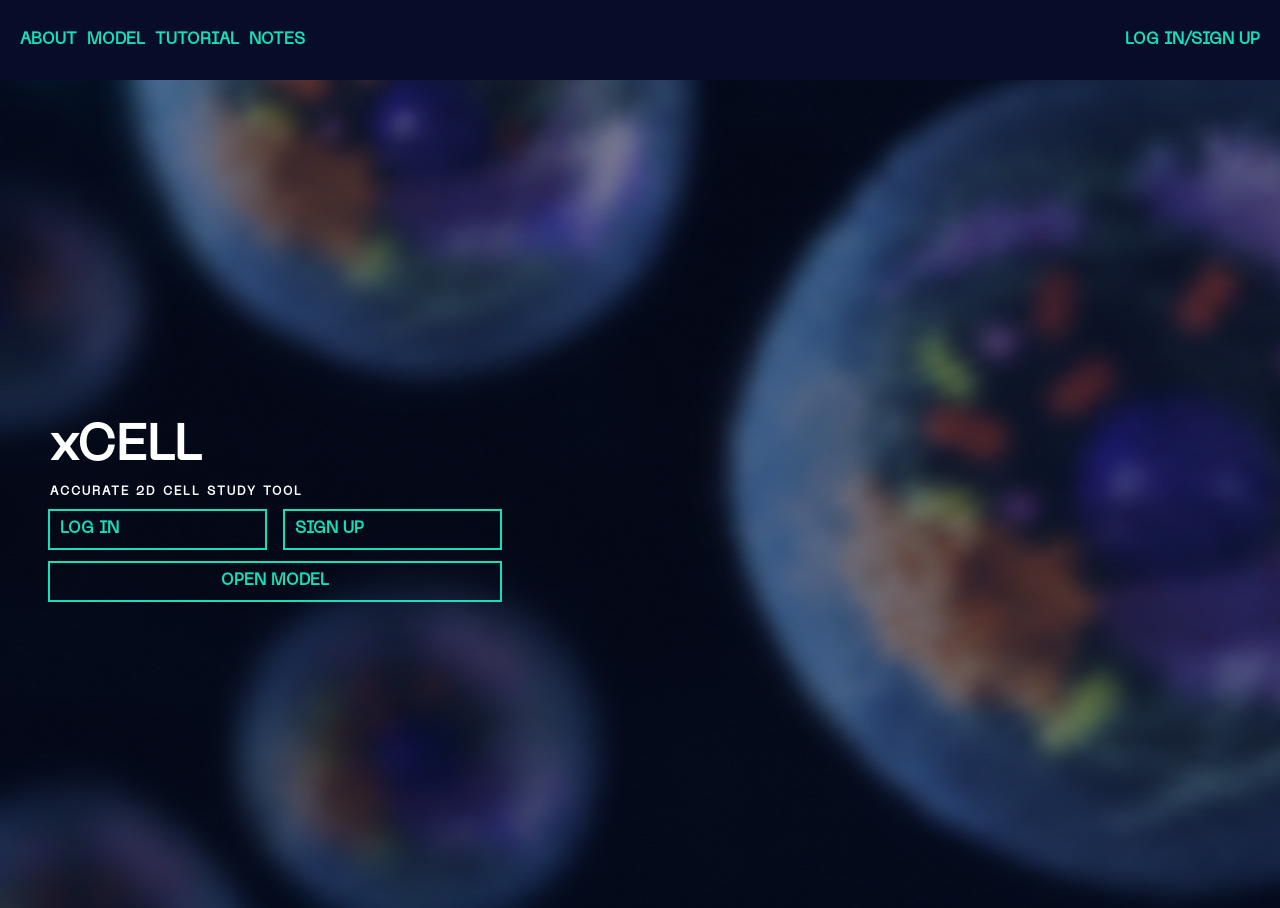
==== frontend/pages/index.html @ d9c02979 "Establish js file as connector btwn front & backend" ====
<!DOCTYPE html>
<html lang="en">
<head>
    <meta charset="UTF-8">
    <meta name="viewport" content="width=device-width, initial-scale=1.0">
    <title>Document</title>
    <link rel="stylesheet" href="../styles/index.css">
</head>
<body>
    <header> 
        <div class="navlinks">
            <div class="leftlinks">
                <a href="/frontend/pages/about.html">ABOUT</a>
                <a href="/frontend/pages/model.html">MODEL</a>
                <a href="/frontend/pages/tutorial.html">TUTORIAL</a>
                <a href="/frontend/pages/notes.html">NOTES</a>
            </div>
            <div class="rightlinks">
                <a href="/pages/login.html">LOG IN/SIGN UP</a>
            </div>
        </div>
    </header>


    <div class="hero">
        <div class="hero-content">
            <h1>xCELL</h1>
            <p>ACCURATE 2D CELL STUDY TOOL</p>
            <div class="horizontal-buttons">
                <a class="rect-button" href="/frontend/pages/login.html">LOG IN</a>
                <a class="rect-button" href="/frontend/pages/signup.html">SIGN UP</a>
            </div>
            <a class="rect-button center-button" href="/frontend/pages/model.html">OPEN MODEL</a>
        </div>
    </div>

</body>
</html>
---- frontend/styles/index.css ----
* {
    box-sizing: border-box;
}

:root {
    --cyan: #12e1b9;
    --background: #070d29;
}

@font-face {
    font-family: "Neue Machina";
    src: url("/frontend//resources/fonts/PPNeueMachina-PlainRegular.otf") format("opentype");
    font-weight: 400;
    font-style: normal;
}

body {
    font-family: "Neue Machina", sans-serif;
    font-weight: 800;
    margin: 0;
}

p {
    font-size: 12px;
    letter-spacing: 2px;
    color: white;
}

header {
    padding: 20px;
    background-color: var(--background);
    height: 80px;
    align-content: center;
}
.navlinks {
    color: var(--cyan);
    display: flex;
    justify-content: space-between;

}

.leftlinks {
    display: flex;
    gap: 10px;
}

h1 {
    font-size: 50px;
    margin-bottom: 10px;
    color: white;
}
.hero {
    display: flex;
    align-items: center;
    justify-content: flex-start;
    height: 92dvh;
    padding-left: 50px; 
    background-image: url("/frontend/resources/images/blurred-cell.png");
}

.hero-content{
    width: 50dvh;
    display: block;
}

.horizontal-buttons {
    width: 100%;
    display: flex;
    justify-content: space-between;
    gap: 20px;
}

.rect-button {
    flex: 1;
    outline: 2px solid var(--cyan);
    padding: 10px;
}

.center-button {
    display: block;
    margin-top: 15px;
    width: 100%;
    text-align: center;
}

a {
    text-decoration: none;
    color: var(--cyan);
}
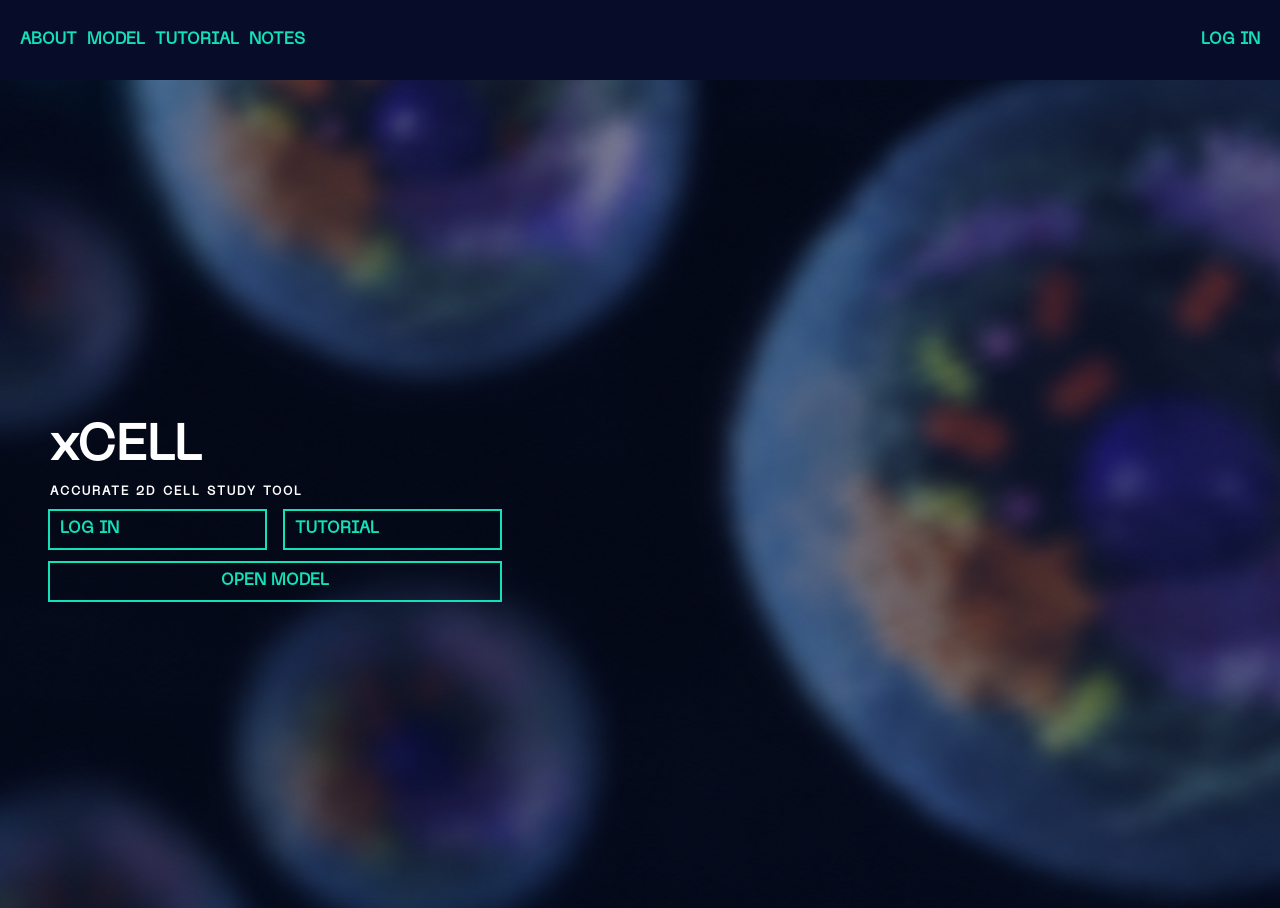
==== commit a4860792: "Edit index.html styling to be dependent on login status" ====
--- a/frontend/pages/index.html
+++ b/frontend/pages/index.html
@@ -5,6 +5,7 @@
     <meta name="viewport" content="width=device-width, initial-scale=1.0">
     <title>Document</title>
     <link rel="stylesheet" href="../styles/index.css">
+    <script src="/frontend/scripts/main.js" defer></script>
 </head>
 <body>
     <header> 
@@ -16,7 +17,8 @@
                 <a href="/frontend/pages/notes.html">NOTES</a>
             </div>
             <div class="rightlinks">
-                <a href="/pages/login.html">LOG IN/SIGN UP</a>
+                <a id="topRight" href="http://localhost:8080/oauth2/authorization/google">LOG IN</a>
+                <img id="profilePic"></img>
             </div>
         </div>
     </header>
@@ -27,8 +29,8 @@
             <h1>xCELL</h1>
             <p>ACCURATE 2D CELL STUDY TOOL</p>
             <div class="horizontal-buttons">
-                <a class="rect-button" href="/frontend/pages/login.html">LOG IN</a>
-                <a class="rect-button" href="/frontend/pages/signup.html">SIGN UP</a>
+                <a class="rect-button" id="indexLogIn" href="http://localhost:8080/oauth2/authorization/google">LOG IN</a>
+                <a class="rect-button" id="indexTutorial" href="/frontend/pages/tutorial.html">TUTORIAL</a>
             </div>
             <a class="rect-button center-button" href="/frontend/pages/model.html">OPEN MODEL</a>
         </div>
--- a/frontend/styles/index.css
+++ b/frontend/styles/index.css
@@ -36,12 +36,17 @@
     color: var(--cyan);
     display: flex;
     justify-content: space-between;
-
+    align-items: center;
 }
 
 .leftlinks {
     display: flex;
     gap: 10px;
+}
+
+.rightlinks {
+    display: flex;
+    align-items: center;
 }
 
 h1 {
@@ -58,6 +63,11 @@
     background-image: url("/frontend/resources/images/blurred-cell.png");
 }
 
+#profilePic {
+    width: 0;
+    margin-left: 0;
+    border-radius: 30px;
+}
 .hero-content{
     width: 50dvh;
     display: block;
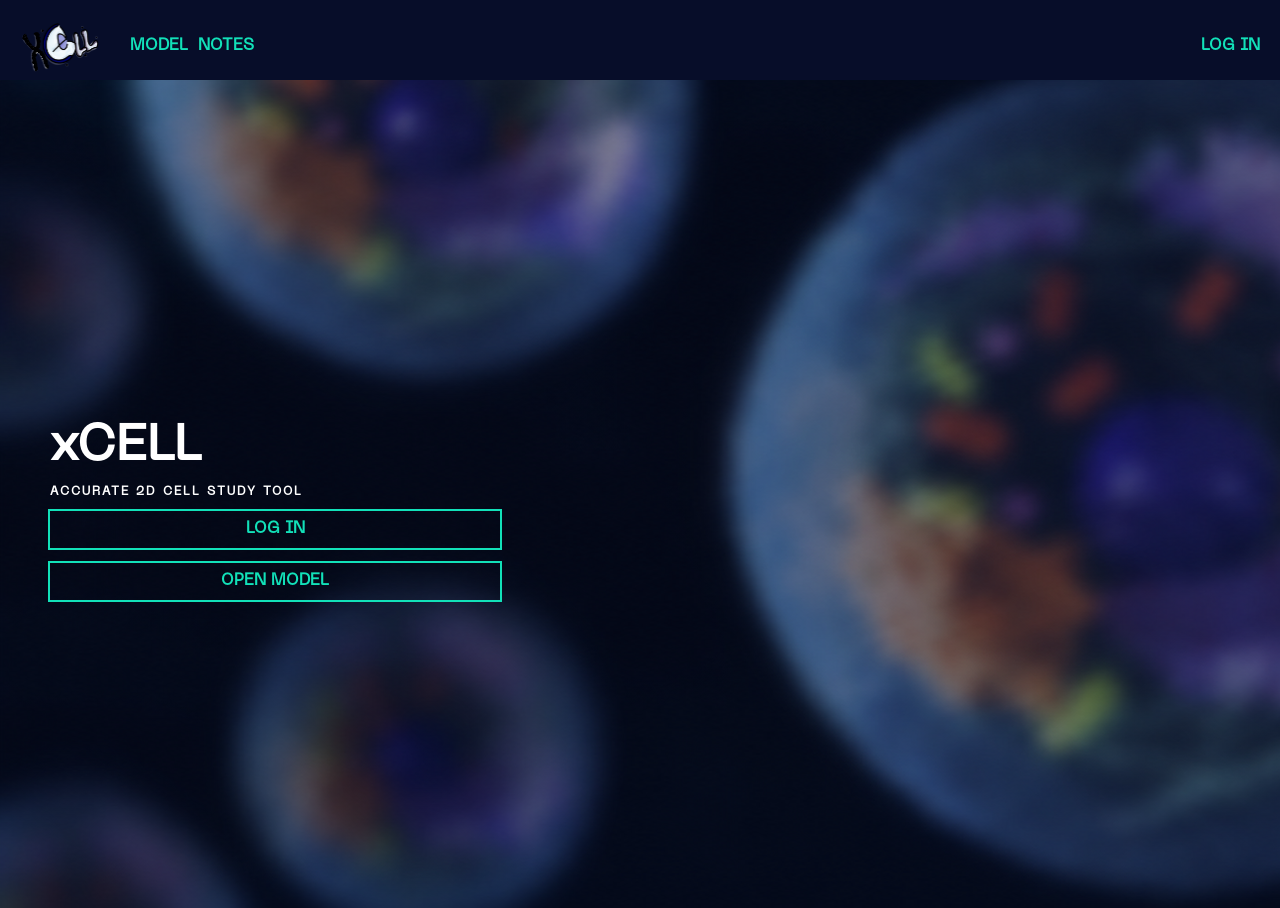
==== commit a70256bd: "Finish cell alignment, patch small issues:" ====
--- a/frontend/pages/index.html
+++ b/frontend/pages/index.html
@@ -3,7 +3,7 @@
 <head>
     <meta charset="UTF-8">
     <meta name="viewport" content="width=device-width, initial-scale=1.0">
-    <title>Document</title>
+    <title>xCELL | home</title>
     <link rel="stylesheet" href="../styles/index.css">
     <script src="/frontend/scripts/main.js" defer></script>
 </head>
@@ -11,9 +11,8 @@
     <header> 
         <div class="navlinks">
             <div class="leftlinks">
-                <a href="/frontend/pages/about.html">ABOUT</a>
+                <a href="/frontend/pages/index.html"><img class="logo" src="/frontend/resources/images/xCELL-logo.png"></a>
                 <a href="/frontend/pages/model.html">MODEL</a>
-                <a href="/frontend/pages/tutorial.html">TUTORIAL</a>
                 <a href="/frontend/pages/notes.html">NOTES</a>
             </div>
             <div class="rightlinks">
@@ -30,7 +29,6 @@
             <p>ACCURATE 2D CELL STUDY TOOL</p>
             <div class="horizontal-buttons">
                 <a class="rect-button" id="indexLogIn" href="http://localhost:8080/oauth2/authorization/google">LOG IN</a>
-                <a class="rect-button" id="indexTutorial" href="/frontend/pages/tutorial.html">TUTORIAL</a>
             </div>
             <a class="rect-button center-button" href="/frontend/pages/model.html">OPEN MODEL</a>
         </div>
--- a/frontend/styles/index.css
+++ b/frontend/styles/index.css
@@ -5,6 +5,8 @@
 :root {
     --cyan: #12e1b9;
     --background: #070d29;
+    --lightCyan: #85c5b9;
+    --mint: #D4E7E3;
 }
 
 @font-face {
@@ -42,6 +44,8 @@
 .leftlinks {
     display: flex;
     gap: 10px;
+    align-items: center;
+    justify-content: flex-start;
 }
 
 .rightlinks {
@@ -63,6 +67,92 @@
     background-image: url("/frontend/resources/images/blurred-cell.png");
 }
 
+.solid-hero {
+    background-color: #040818;
+    background-image: none;
+    justify-content: space-between;
+}
+
+.model-right {
+    display: flex;
+    justify-content: center;
+    margin-right: 40px;
+}
+
+#notesBox {
+    position: relative;
+    display: flex;
+    flex-direction: column;
+    justify-content: flex-start;
+    background-color: var(--lightCyan);
+    width: 40vw;
+    max-width: 400px;
+    height: 70vh;
+    text-align: center;
+    padding: 0 15px 15px;
+}
+
+#notePad {
+    flex-direction: column;
+    background-color: var(--mint);
+    width: 100%;
+    flex: 1;
+    margin: 0;
+    padding: 10px;
+    
+}
+
+.note-content {
+    overflow-wrap: break-word;
+    overflow-y: auto;
+    height: 115px;
+}
+
+.note-field
+{
+    display: flex;
+    flex-direction: column;
+    gap: 5px;
+    align-items: flex-start;
+    margin-bottom: 10px;
+}
+
+#noteContent
+{
+    width: 100%;
+    height: 400px;
+    text-align: left;
+    vertical-align: top;
+}
+
+#noteTitle 
+{
+    width: 100%;
+}
+
+.note-button
+{
+    margin-top: 8px;
+    color: black;
+    font-size: 18px;
+    border: 2px solid black;
+    padding: 5px;
+    border-radius: 5px;
+
+}
+
+#noteButtons
+{
+    display: flex;
+    justify-content: space-evenly;
+}
+
+#noteHeader 
+{
+    font-size: 25px;
+    margin-bottom: 10px;
+}
+
 #profilePic {
     width: 0;
     margin-left: 0;
@@ -84,6 +174,7 @@
     flex: 1;
     outline: 2px solid var(--cyan);
     padding: 10px;
+    text-align: center;
 }
 
 .center-button {
@@ -96,4 +187,152 @@
 a {
     text-decoration: none;
     color: var(--cyan);
-}+}
+
+.note 
+{
+    padding: 10px;
+    background-color: var(--mint);
+    width: 200px;
+    height: 200px;
+}
+
+.note-date
+{
+    font-size: 13px;
+}
+.note-title
+{
+    padding-top: 8px;
+    padding-bottom: 2px;
+    font-size: 18px;
+    font-weight: 2000;
+}
+
+#notesContainer 
+{
+    display: flex;
+    align-items: flex-start;
+    justify-content: flex-start;
+    height: 85dvh;
+    padding-left: 20px; 
+    gap: 20px;
+}
+
+.note-top
+{
+    display: flex;
+    justify-content: space-between;
+    align-items: center;
+}
+
+
+.small-button
+{
+    padding-left: 5px;
+    padding-right: 0;
+    font-size: 13px;
+    color: black;
+}
+
+.note
+{
+    border: 8px solid var(--lightCyan);
+}
+
+#exampleNote {
+    display: none;
+}
+
+#noteOverlay {
+    inset: 0;
+    width: 100%;
+    height: 100%;
+    background-color: rgba(255, 255, 255, 0.8);
+    position: absolute;
+    display: flex;
+    justify-content: center;
+    align-items: center;
+}
+
+a:hover 
+{
+    cursor: pointer;
+}
+
+
+#animalCellContainer 
+{
+    width: 700px;
+    aspect-ratio: 485/490;
+    position: relative;
+}
+
+#animalCell
+{
+    display: block;
+    width: 71%;
+    height: auto;
+    object-fit: contain;
+    transform: translateX(50px);
+}
+
+#animalOrganelleOverlay
+{
+    position: absolute;
+    top: 0;
+    left: 0;
+    width: 85%;
+    height: auto;
+}
+
+#organelleInfo
+{
+
+    
+    margin-right: 35px;
+    position: relative;
+    display: flex;
+    flex-direction: column;
+    justify-content: flex-start;
+    background-color: var(--lightCyan);
+    width: 40vw;
+    max-width: 400px;
+    height: 30vh;
+    text-align: center;
+    padding: 0 15px 15px;
+}
+
+#organelleTitleWords 
+{
+    font-size: 24px;
+    margin: 19.92 0;
+}
+#organelleContent
+{
+    flex-direction: column;
+    background-color: var(--mint);
+    width: 100%;
+    flex: 1;
+    margin: 0;
+    padding: 10px;
+    
+}
+
+#organelleContent p
+{
+    color: black;
+}
+
+.selectedOrganelle {
+    filter: drop-shadow(0px 0px 12px white)
+            drop-shadow(0px 0px 12px white);
+}
+
+.logo {
+    width: 80px;
+    margin-right: 20px;
+    height: auto;
+    display: block;
+}
+
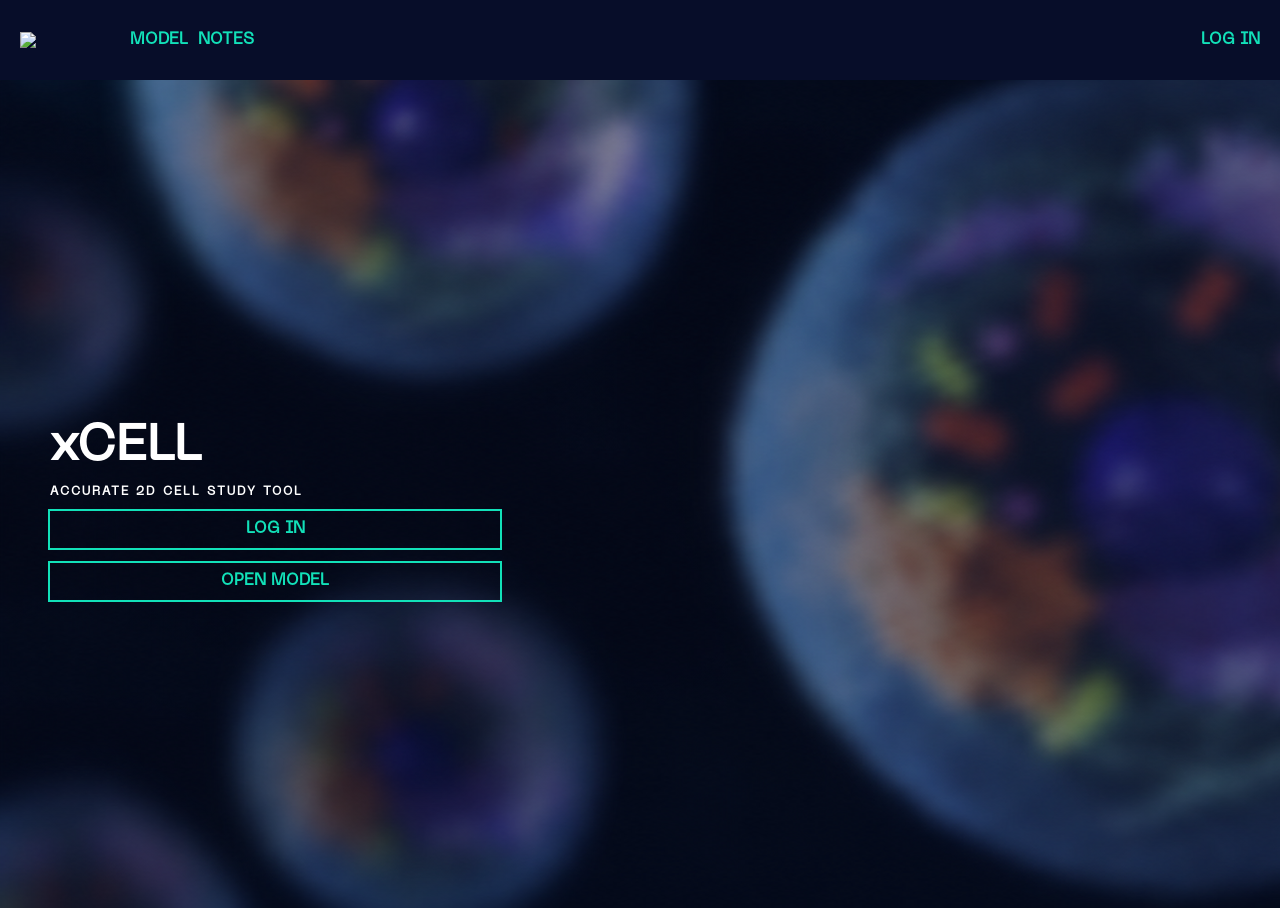
==== commit e3d1621f: "Another relative links update:" ====
--- a/frontend/pages/index.html
+++ b/frontend/pages/index.html
@@ -5,15 +5,15 @@
     <meta name="viewport" content="width=device-width, initial-scale=1.0">
     <title>xCELL | home</title>
     <link rel="stylesheet" href="../styles/index.css">
-    <script src="/frontend/scripts/main.js" defer></script>
+    <script src="../scripts/main.js" defer></script>
 </head>
 <body>
     <header> 
         <div class="navlinks">
             <div class="leftlinks">
-                <a href="/frontend/pages/index.html"><img class="logo" src="/frontend/resources/images/xCELL-logo.png"></a>
-                <a href="/frontend/pages/model.html">MODEL</a>
-                <a href="/frontend/pages/notes.html">NOTES</a>
+                <a href="../pages/index.html"><img class="logo" src="/resources/images/xCELL-logo.png"></a>
+                <a href="../pages/model.html">MODEL</a>
+                <a href="../pages/notes.html">NOTES</a>
             </div>
             <div class="rightlinks">
                 <a id="topRight" href="http://localhost:8080/oauth2/authorization/google">LOG IN</a>
@@ -30,7 +30,7 @@
             <div class="horizontal-buttons">
                 <a class="rect-button" id="indexLogIn" href="http://localhost:8080/oauth2/authorization/google">LOG IN</a>
             </div>
-            <a class="rect-button center-button" href="/frontend/pages/model.html">OPEN MODEL</a>
+            <a class="rect-button center-button" href="../pages/model.html">OPEN MODEL</a>
         </div>
     </div>
 
--- a/frontend/styles/index.css
+++ b/frontend/styles/index.css
@@ -11,7 +11,7 @@
 
 @font-face {
     font-family: "Neue Machina";
-    src: url("/frontend//resources/fonts/PPNeueMachina-PlainRegular.otf") format("opentype");
+    src: url("../resources/fonts/PPNeueMachina-PlainRegular.otf") format("opentype");
     font-weight: 400;
     font-style: normal;
 }
@@ -64,7 +64,7 @@
     justify-content: flex-start;
     height: 92dvh;
     padding-left: 50px; 
-    background-image: url("/frontend/resources/images/blurred-cell.png");
+    background-image: url("../resources/images/blurred-cell.png");
 }
 
 .solid-hero {
